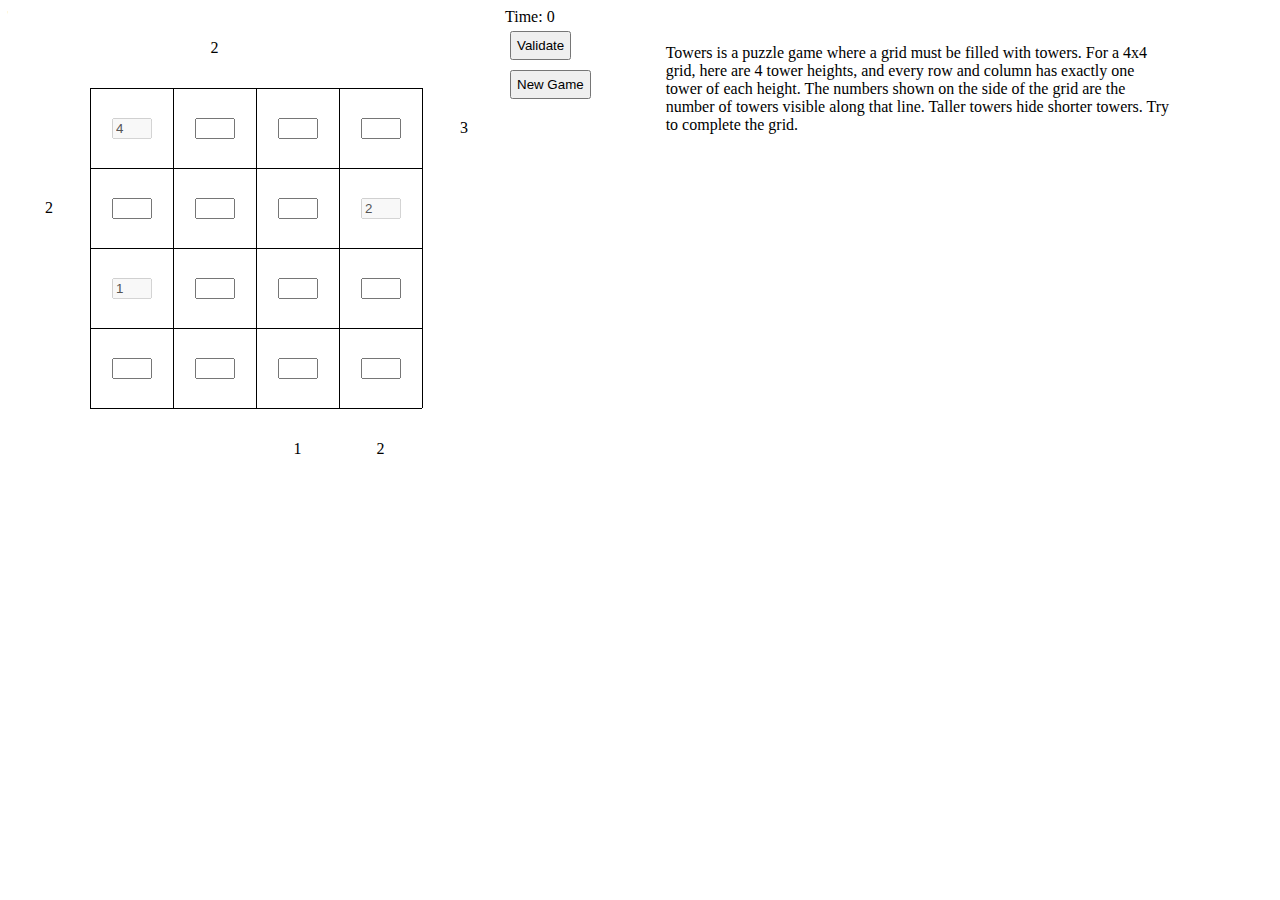
==== towers/index.html @ 0daab897 "Added projects" ====
<html>
<head>
    <script src="http://code.jquery.com/jquery-1.11.0.min.js" type="text/javascript"></script>
    <script src="towers.js" type="text/javascript"> </script>
    <style type="text/css">

        #gameTable {
            border-spacing: 0;
        }
        #textOutput {
            margin: 20px 20px 20px 70px;;
            width: 40%;
        }
        tr {
            height: 80px;
        }
        tr:last-child td {
            border-top: 1px solid black;
        }
        tr:last-child td:last-child, tr:last-child td:first-child {
            border-top: none;
            border-left: none;
        }
        tr:first-child td {
            border-left: none;
        }

        td:last-child {
            border-left: 1px solid black;
        }
        td.cell {
            border-left: 1px solid black;
            border-top: 1px solid black;
        }
        td {
            text-align: center;
            width: 80px;
        }
        input {
            width: 40px;
        }

        body > div {
            float: left;
        }

        button {
            padding: 5px;
            margin: 5px;
        }
    </style>
</head>
<body>
    <div>
        <table id="gameTable">
        </table>
    </div>
    <div>
        Time: <span id="clock">0</span><br>
        <button onclick="validate()">Validate</button><br>
        <button id="restart">New Game</button>
    </div>
    <div id="textOutput">
        <p>Towers is a puzzle game where a grid must be filled with towers. For a 4x4 grid, here are <span class="boardSize">4</span>
            tower heights, and every row and column has exactly one tower of each height. The numbers shown on the side
            of the grid are the number of towers visible along that line. Taller towers hide shorter towers. Try to complete
            the grid.
        </p>
    </div>
</body>
</html>
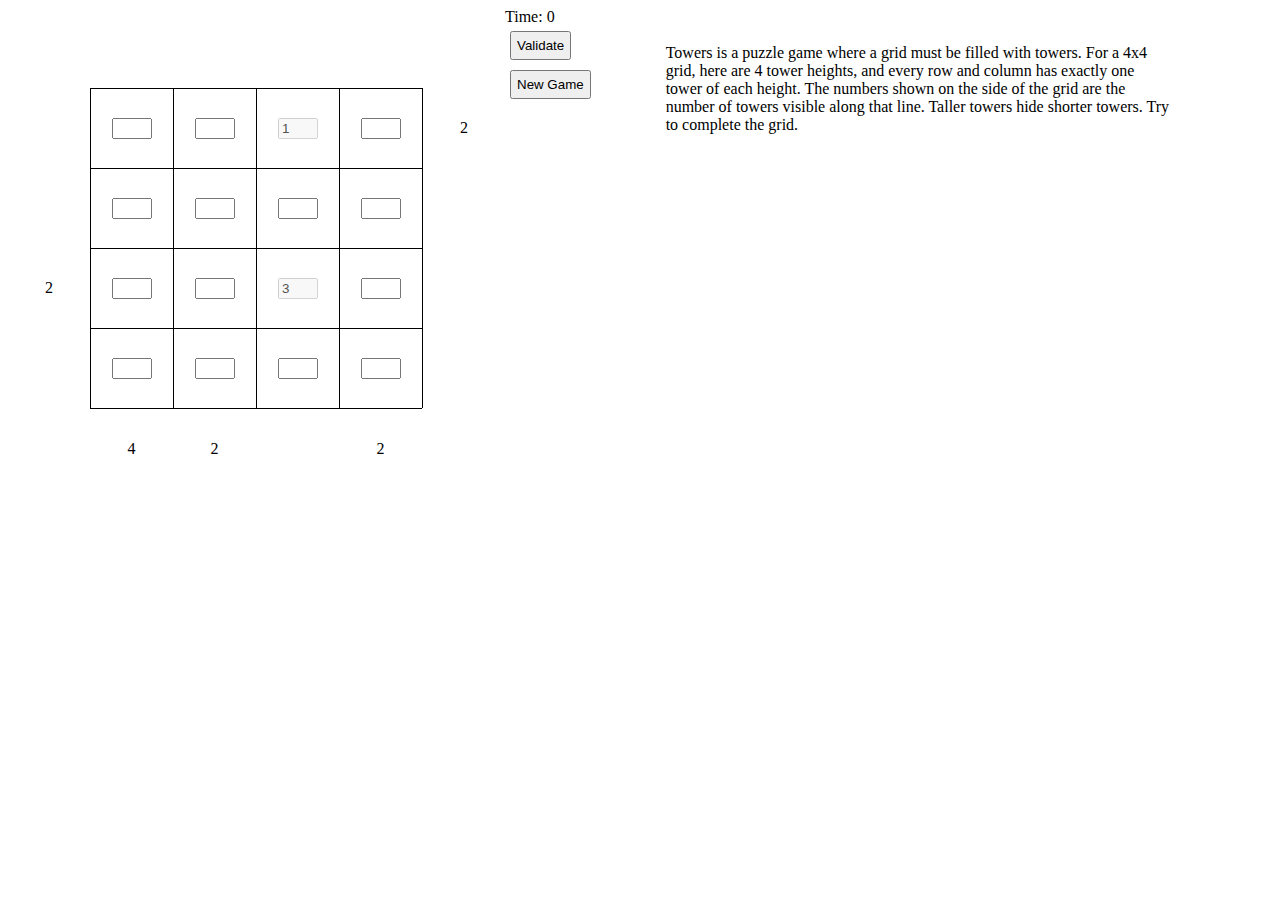
==== commit 8c76e237: "Fixed towers to work on github" ====
--- a/towers/index.html
+++ b/towers/index.html
@@ -1,6 +1,6 @@
 <html>
 <head>
-    <script src="http://code.jquery.com/jquery-1.11.0.min.js" type="text/javascript"></script>
+    <script src="https://code.jquery.com/jquery-1.11.0.min.js" type="text/javascript"></script>
     <script src="towers.js" type="text/javascript"> </script>
     <style type="text/css">
 
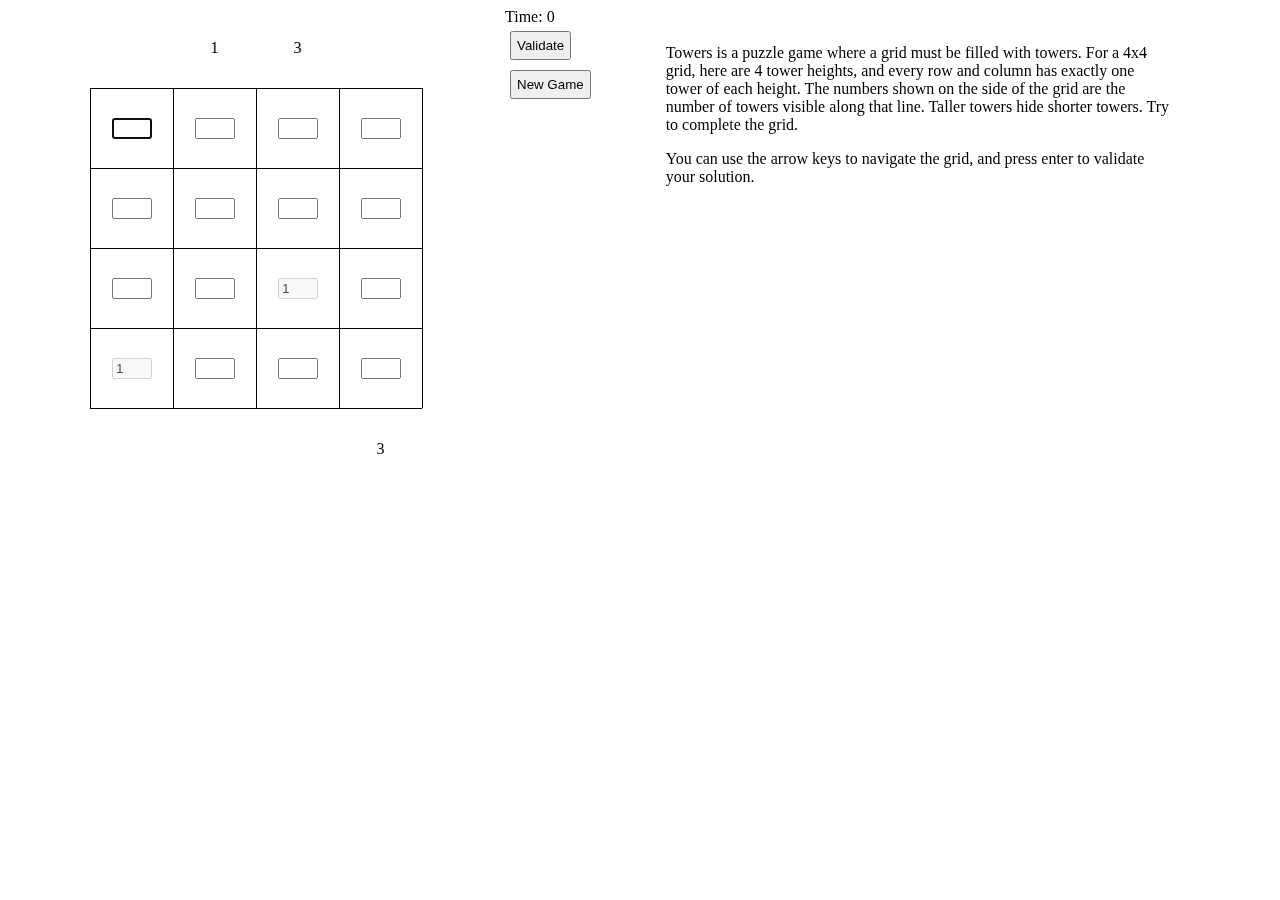
==== commit 03cdc297: "Added keyboard navigation" ====
--- a/towers/index.html
+++ b/towers/index.html
@@ -66,6 +66,9 @@
             of the grid are the number of towers visible along that line. Taller towers hide shorter towers. Try to complete
             the grid.
         </p>
+        <p>
+            You can use the arrow keys to navigate the grid, and press enter to validate your solution.
+        </p>
     </div>
 </body>
 </html>